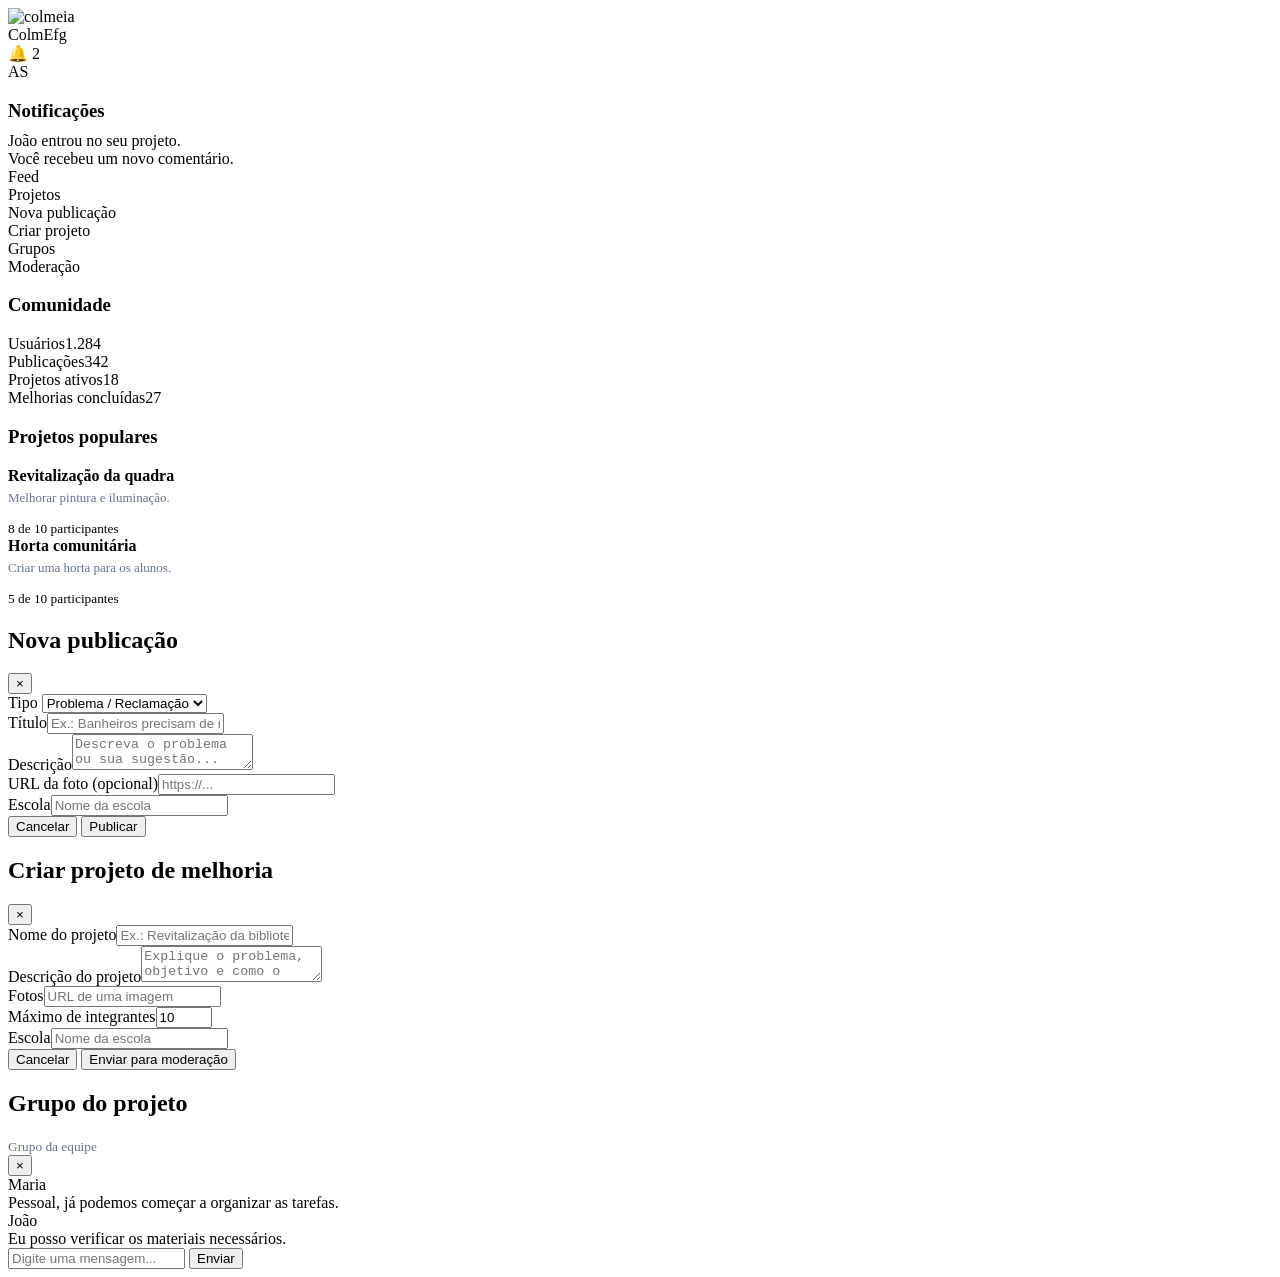
==== index.html @ b172c4e8 "Add files via upload" ====
<!DOCTYPE html>
<html lang="pt-BR">
<head>
  <meta charset="UTF-8" />
  <meta name="viewport" content="width=device-width, initial-scale=1.0" />
  <title>Conecta Escola</title>
  <link rel="stylesheet" href="css/style.css">
</head>
<body>

<header>
  <div class="logo">
    <div class="logo-icon">
      <img src="img/comb.png" alt="colmeia" class="img">
    </div>
    ColmEfg
  </div>
  <div class="header-right">
    <div class="notification" onclick="toggleNotifications()">
      🔔
      <span class="notification-count" id="notificationCount">2</span>
    </div>
    <div class="avatar">AS</div>
  </div>
</header>

<div class="notification-panel" id="notificationPanel">
  <h3 style="margin-bottom:10px;">Notificações</h3>
  <div id="notifications">
    <div class="notification-item"> João entrou no seu projeto.</div>
    <div class="notification-item"> Você recebeu um novo comentário.</div>
  </div>
</div>

<div class="layout">

  <aside class="sidebar">
    <div class="menu">
      <div class="menu-item active" data-page="feed" onclick="showPage('feed')"> Feed</div>
      <div class="menu-item" data-page="projects" onclick="showPage('projects')"> Projetos</div>
      <div class="menu-item" onclick="openCreatePost()"> Nova publicação</div>
      <div class="menu-item" onclick="openCreateProject()"> Criar projeto</div>
      <div class="menu-item" data-page="groups" onclick="showPage('groups')"> Grupos</div>
      <div class="menu-item" data-page="moderation" onclick="showPage('moderation')"> Moderação</div>
    </div>
  </aside>

  <main id="mainContent"></main>

  <aside class="right-sidebar">
    <div class="right-card">
      <h3>Comunidade</h3>
      <div class="stat"><span>Usuários</span><span>1.284</span></div>
      <div class="stat"><span>Publicações</span><span>342</span></div>
      <div class="stat"><span>Projetos ativos</span><span id="activeProjects">18</span></div>
      <div class="stat"><span>Melhorias concluídas</span><span>27</span></div>
    </div>

    <div class="right-card">
      <h3> Projetos populares</h3>

      <div class="project-card">
        <strong>Revitalização da quadra</strong>
        <p style="font-size:13px;color:#64748b;margin-top:5px;">Melhorar pintura e iluminação.</p>
        <div class="project-progress"><div style="width:80%"></div></div>
        <small>8 de 10 participantes</small>
      </div>

      <div class="project-card">
        <strong>Horta comunitária</strong>
        <p style="font-size:13px;color:#64748b;margin-top:5px;">Criar uma horta para os alunos.</p>
        <div class="project-progress"><div style="width:50%"></div></div>
        <small>5 de 10 participantes</small>
      </div>
    </div>
  </aside>

</div>

<div class="modal-overlay" id="postModal">
  <div class="modal">
    <div class="modal-header">
      <h2>Nova publicação</h2>
      <button class="close" onclick="closeModal('postModal')">×</button>
    </div>
    <div class="form-group">
      <label>Tipo</label>
      <select id="postType">
        <option value="problem">Problema / Reclamação</option>
        <option value="suggestion">Sugestão</option>
      </select>
    </div>
    <div class="form-group"><label>Título</label><input type="text" id="postTitle" placeholder="Ex.: Banheiros precisam de manutenção" /></div>
    <div class="form-group"><label>Descrição</label><textarea id="postDescription" placeholder="Descreva o problema ou sua sugestão..."></textarea></div>
    <div class="form-group"><label>URL da foto (opcional)</label><input type="text" id="postImage" placeholder="https://..." /></div>
    <div class="form-group"><label>Escola</label><input type="text" id="postSchool" placeholder="Nome da escola" /></div>
    <div class="modal-footer">
      <button class="btn btn-secondary" onclick="closeModal('postModal')">Cancelar</button>
      <button class="btn btn-primary" onclick="createPost()">Publicar</button>
    </div>
  </div>
</div>

<div class="modal-overlay" id="projectModal">
  <div class="modal">
    <div class="modal-header">
      <h2>Criar projeto de melhoria</h2>
      <button class="close" onclick="closeModal('projectModal')">×</button>
    </div>
    <div class="form-group"><label>Nome do projeto</label><input type="text" id="projectTitle" placeholder="Ex.: Revitalização da biblioteca" /></div>
    <div class="form-group"><label>Descrição do projeto</label><textarea id="projectDescription" placeholder="Explique o problema, objetivo e como o projeto pretende melhorar a escola..."></textarea></div>
    <div class="form-group"><label>Fotos</label><input type="text" id="projectImage" placeholder="URL de uma imagem" /></div>
    <div class="form-group"><label>Máximo de integrantes</label><input type="number" id="projectMax" min="1" max="100" value="10" /></div>
    <div class="form-group"><label>Escola</label><input type="text" id="projectSchool" placeholder="Nome da escola" /></div>
    <div class="modal-footer">
      <button class="btn btn-secondary" onclick="closeModal('projectModal')">Cancelar</button>
      <button class="btn btn-primary" onclick="createProject()">Enviar para moderação</button>
    </div>
  </div>
</div>

<div class="modal-overlay" id="chatModal">
  <div class="modal">
    <div class="modal-header">
      <div>
        <h2 id="chatTitle">Grupo do projeto</h2>
        <small style="color:#64748b">Grupo da equipe</small>
      </div>
      <button class="close" onclick="closeModal('chatModal')">×</button>
    </div>
    <div class="chat">
      <div class="chat-messages" id="chatMessages">
        <div class="message"><div class="message-author">Maria</div><div class="message-content">Pessoal, já podemos começar a organizar as tarefas.</div></div>
        <div class="message"><div class="message-author">João</div><div class="message-content">Eu posso verificar os materiais necessários.</div></div>
      </div>
      <div class="chat-input">
        <input type="text" id="chatInput" placeholder="Digite uma mensagem..." onkeydown="if(event.key === 'Enter') sendMessage()" />
        <button class="btn btn-primary" onclick="sendMessage()">Enviar</button>
      </div>
    </div>
  </div>
</div>

<div class="toast" id="toast"></div>

<script src="js/utils.js"></script>
<script src="js/notifications.js"></script>
<script src="js/feed.js"></script>
<script src="js/projects.js"></script>
<script src="js/groups.js"></script>
<script src="js/moderation.js"></script>
<script src="js/app.js"></script>

</body>
</html>
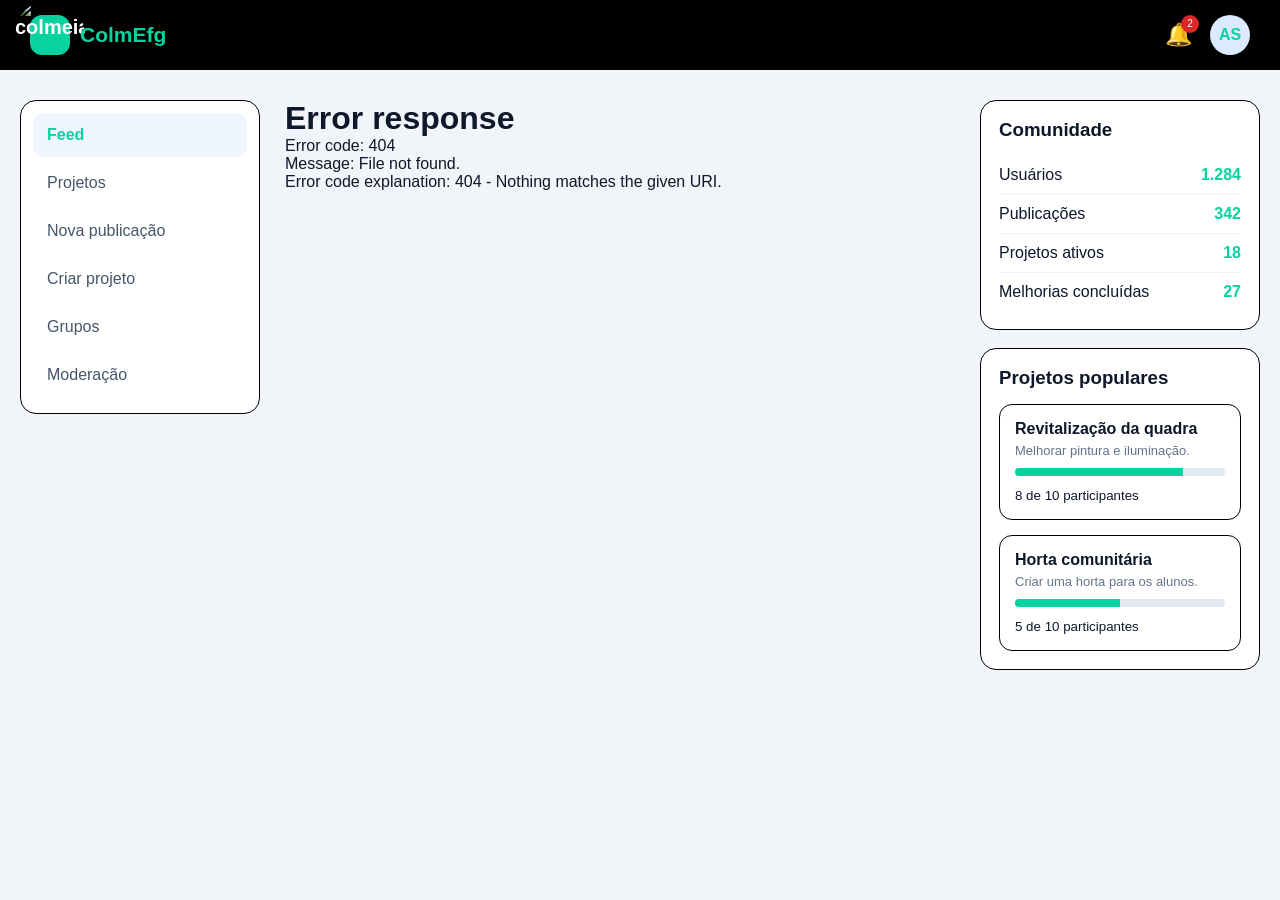
==== commit f570600c: "Update index.html" ====
--- a/index.html
+++ b/index.html
@@ -4,7 +4,7 @@
   <meta charset="UTF-8" />
   <meta name="viewport" content="width=device-width, initial-scale=1.0" />
   <title>Conecta Escola</title>
-  <link rel="stylesheet" href="css/style.css">
+  <link rel="stylesheet" href="style.css">
 </head>
 <body>
 
@@ -143,13 +143,13 @@
 
 <div class="toast" id="toast"></div>
 
-<script src="js/utils.js"></script>
-<script src="js/notifications.js"></script>
-<script src="js/feed.js"></script>
-<script src="js/projects.js"></script>
-<script src="js/groups.js"></script>
-<script src="js/moderation.js"></script>
-<script src="js/app.js"></script>
+<script src="utils.js"></script>
+<script src="notifications.js"></script>
+<script src="feed.js"></script>
+<script src="projects.js"></script>
+<script src="groups.js"></script>
+<script src="moderation.js"></script>
+<script src="app.js"></script>
 
 </body>
-</html>+</html>
--- a/style.css
+++ b/style.css
@@ -0,0 +1,139 @@
+* { box-sizing: border-box; margin: 0; padding: 0; }
+
+:root {
+  --primary: #08d3a0;
+  --primary-dark: #1d4ed8;
+  --secondary: #0f172a;
+  --background: #f1f5f9;
+  --card: #ffffff;
+  --border: #000000;
+  --text: #0f172a;
+  --muted: #64748b;
+  --success: #16a34a;
+  --danger: #dc2626;
+  --warning: #d97706;
+}
+
+body { font-family: Arial, Helvetica, sans-serif; background: var(--background); color: var(--text); }
+button, input, textarea, select { font: inherit; }
+button { cursor: pointer; }
+
+header {
+  height: 70px; background: rgb(0, 0, 0); border-bottom: 1px solid var(--border);
+  display: flex; align-items: center; justify-content: space-between;
+  padding: 0 30px; position: sticky; top: 0; z-index: 100;
+}
+
+.logo { display: flex; align-items: center; gap: 10px; font-size: 21px; font-weight: 800; color: var(--primary); }
+.img {display: flex; align-items: center; width: 70px; height: 70px; border-radius: 40px;}
+.logo-icon { width: 40px; height: 40px; background: var(--primary); color: white; border-radius: 12px; display: flex; align-items: center; justify-content: center; font-size: 20px; }
+.header-right { display: flex; align-items: center; gap: 18px; }
+.notification { position: relative; font-size: 22px; cursor: pointer; }
+.notification-count {
+  position: absolute; right: -7px; top: -7px; width: 18px; height: 18px;
+  background: var(--danger); color: white; border-radius: 50%; font-size: 10px;
+  display: flex; justify-content: center; align-items: center;
+}
+.avatar {
+  width: 40px; height: 40px; border-radius: 50%; background: #dbeafe; color: var(--primary);
+  display: flex; justify-content: center; align-items: center; font-weight: bold;
+}
+
+.layout { display: grid; grid-template-columns: 240px minmax(0, 760px) 280px; gap: 25px; max-width: 1400px; margin: 30px auto; padding: 0 20px; }
+.sidebar { position: sticky; top: 95px; height: fit-content; }
+.menu { background: white; border-radius: 16px; padding: 12px; border: 1px solid var(--border); }
+.menu-item { padding: 13px 14px; border-radius: 10px; margin-bottom: 4px; display: flex; align-items: center; gap: 12px; color: #475569; cursor: pointer; }
+.menu-item:hover, .menu-item.active { background: #eff6ff; color: var(--primary); font-weight: bold; }
+
+.page-title { margin-bottom: 20px; }
+.page-title h1 { font-size: 26px; }
+.page-title p { color: var(--muted); margin-top: 5px; }
+
+.composer { background: white; border: 1px solid var(--border); border-radius: 16px; padding: 18px; margin-bottom: 20px; }
+.composer-top { display: flex; gap: 12px; align-items: center; }
+.fake-input { background: #f8fafc; border: 1px solid var(--border); padding: 13px 16px; border-radius: 25px; flex: 1; color: var(--muted); cursor: pointer; }
+.composer-buttons { display: flex; gap: 10px; margin-top: 15px; }
+
+.btn { border: none; border-radius: 9px; padding: 10px 15px; font-weight: bold; transition: 0.2s; }
+.btn:hover { transform: translateY(-1px); }
+.btn-primary { background: var(--primary); color: white; }
+.btn-primary:hover { background: var(--primary-dark); }
+.btn-secondary { background: #f1f5f9; color: #334155; }
+.btn-success { background: var(--success); color: white; }
+.btn-danger { background: var(--danger); color: white; }
+
+.post { background: white; border: 1px solid var(--border); border-radius: 16px; padding: 20px; margin-bottom: 20px; }
+.post-header { display: flex; align-items: center; gap: 12px; margin-bottom: 15px; }
+.post-author { font-weight: bold; }
+.post-meta { color: var(--muted); font-size: 13px; margin-top: 3px; }
+.post h2 { font-size: 20px; margin-bottom: 10px; }
+.post-description { color: #475569; line-height: 1.6; }
+.post-image { width: 100%; max-height: 380px; object-fit: cover; border-radius: 12px; margin-top: 15px; }
+
+.tag { display: inline-block; padding: 5px 9px; border-radius: 20px; font-size: 12px; font-weight: bold; margin-bottom: 12px; }
+.tag-problem { background: #ec8787; color: #000000; }
+.tag-suggestion { background: #8af0b8; color: #000000; }
+.tag-project { background: #dcfce7; color: #166534; }
+
+.post-actions { display: flex; gap: 8px; border-top: 1px solid var(--border); margin-top: 18px; padding-top: 13px; }
+.post-actions button { background: transparent; border: none; color: #64748b; padding: 8px 12px; border-radius: 8px; }
+.post-actions button:hover { background: #f1f5f9; color: var(--primary); }
+
+.right-card { background: white; border: 1px solid var(--border); border-radius: 16px; padding: 18px; margin-bottom: 18px; }
+.right-card h3 { margin-bottom: 15px; }
+.stat { display: flex; justify-content: space-between; padding: 10px 0; border-bottom: 1px solid #f1f5f9; }
+.stat:last-child { border: none; }
+.stat span:last-child { font-weight: bold; color: var(--primary); }
+
+.project-card { border: 1px solid var(--border); border-radius: 13px; padding: 15px; margin-top: 15px; }
+.project-progress { height: 8px; background: #e2e8f0; border-radius: 10px; margin: 10px 0; overflow: hidden; }
+.project-progress div { height: 100%; background: var(--primary); }
+.project-footer { display: flex; justify-content: space-between; align-items: center; }
+
+.modal-overlay { display: none; position: fixed; inset: 0; background: rgba(15, 23, 42, 0.65); z-index: 1000; align-items: center; justify-content: center; padding: 20px; }
+.modal-overlay.show { display: flex; }
+.modal { background: white; width: 100%; max-width: 650px; max-height: 90vh; overflow-y: auto; border-radius: 18px; padding: 25px; }
+.modal-header { display: flex; justify-content: space-between; align-items: center; margin-bottom: 20px; }
+.close { border: none; background: #f1f5f9; width: 35px; height: 35px; border-radius: 50%; font-size: 18px; }
+.form-group { margin-bottom: 16px; }
+.form-group label { display: block; margin-bottom: 7px; font-weight: bold; font-size: 14px; }
+.form-group input, .form-group textarea, .form-group select { width: 100%; border: 1px solid var(--border); border-radius: 9px; padding: 11px; outline: none; }
+.form-group textarea { min-height: 130px; resize: vertical; }
+.form-group input:focus, .form-group textarea:focus, .form-group select:focus { border-color: var(--primary); }
+.modal-footer { display: flex; justify-content: flex-end; gap: 10px; margin-top: 20px; }
+
+.chat { height: 500px; display: flex; flex-direction: column; }
+.chat-messages { flex: 1; overflow-y: auto; padding: 10px; background: #f8fafc; border-radius: 12px; margin-bottom: 12px; }
+.message { margin-bottom: 12px; max-width: 80%; }
+.message.me { margin-left: auto; text-align: right; }
+.message-content { background: white; padding: 9px 12px; border-radius: 10px; display: inline-block; border: 1px solid var(--border); }
+.message.me .message-content { background: var(--primary); color: white; border-color: var(--primary); }
+.message-author { font-size: 11px; color: var(--muted); margin-bottom: 3px; }
+.chat-input { display: flex; gap: 8px; }
+.chat-input input { flex: 1; border: 1px solid var(--border); border-radius: 20px; padding: 10px 15px; }
+
+.moderation-item { border: 1px solid var(--border); border-radius: 12px; padding: 16px; margin-bottom: 12px; }
+.moderation-status { padding: 5px 9px; border-radius: 20px; background: #fef3c7; color: #92400e; font-size: 12px; font-weight: bold; }
+.moderation-buttons { display: flex; gap: 8px; margin-top: 15px; }
+
+.notification-panel { position: fixed; top: 75px; right: 25px; width: 350px; background: white; border: 1px solid var(--border); box-shadow: 0 15px 40px rgba(0,0,0,.15); border-radius: 15px; padding: 15px; z-index: 500; display: none; }
+.notification-panel.show { display: block; }
+.notification-item { padding: 12px; border-bottom: 1px solid var(--border); font-size: 14px; }
+.notification-item:last-child { border-bottom: none; }
+
+.toast { position: fixed; right: 25px; bottom: 25px; background: #0f172a; color: white; padding: 14px 18px; border-radius: 10px; display: none; z-index: 2000; max-width: 350px; }
+.toast.show { display: block; animation: toast 0.25s ease; }
+@keyframes toast { from { transform: translateY(15px); opacity: 0; } to { transform: translateY(0); opacity: 1; } }
+
+@media (max-width: 1050px) {
+  .layout { grid-template-columns: 200px minmax(0, 1fr); }
+  .right-sidebar { display: none; }
+}
+
+@media (max-width: 700px) {
+  header { padding: 0 15px; }
+  .layout { display: block; margin-top: 15px; }
+  .sidebar { display: none; }
+  .post { border-radius: 12px; }
+}
+
